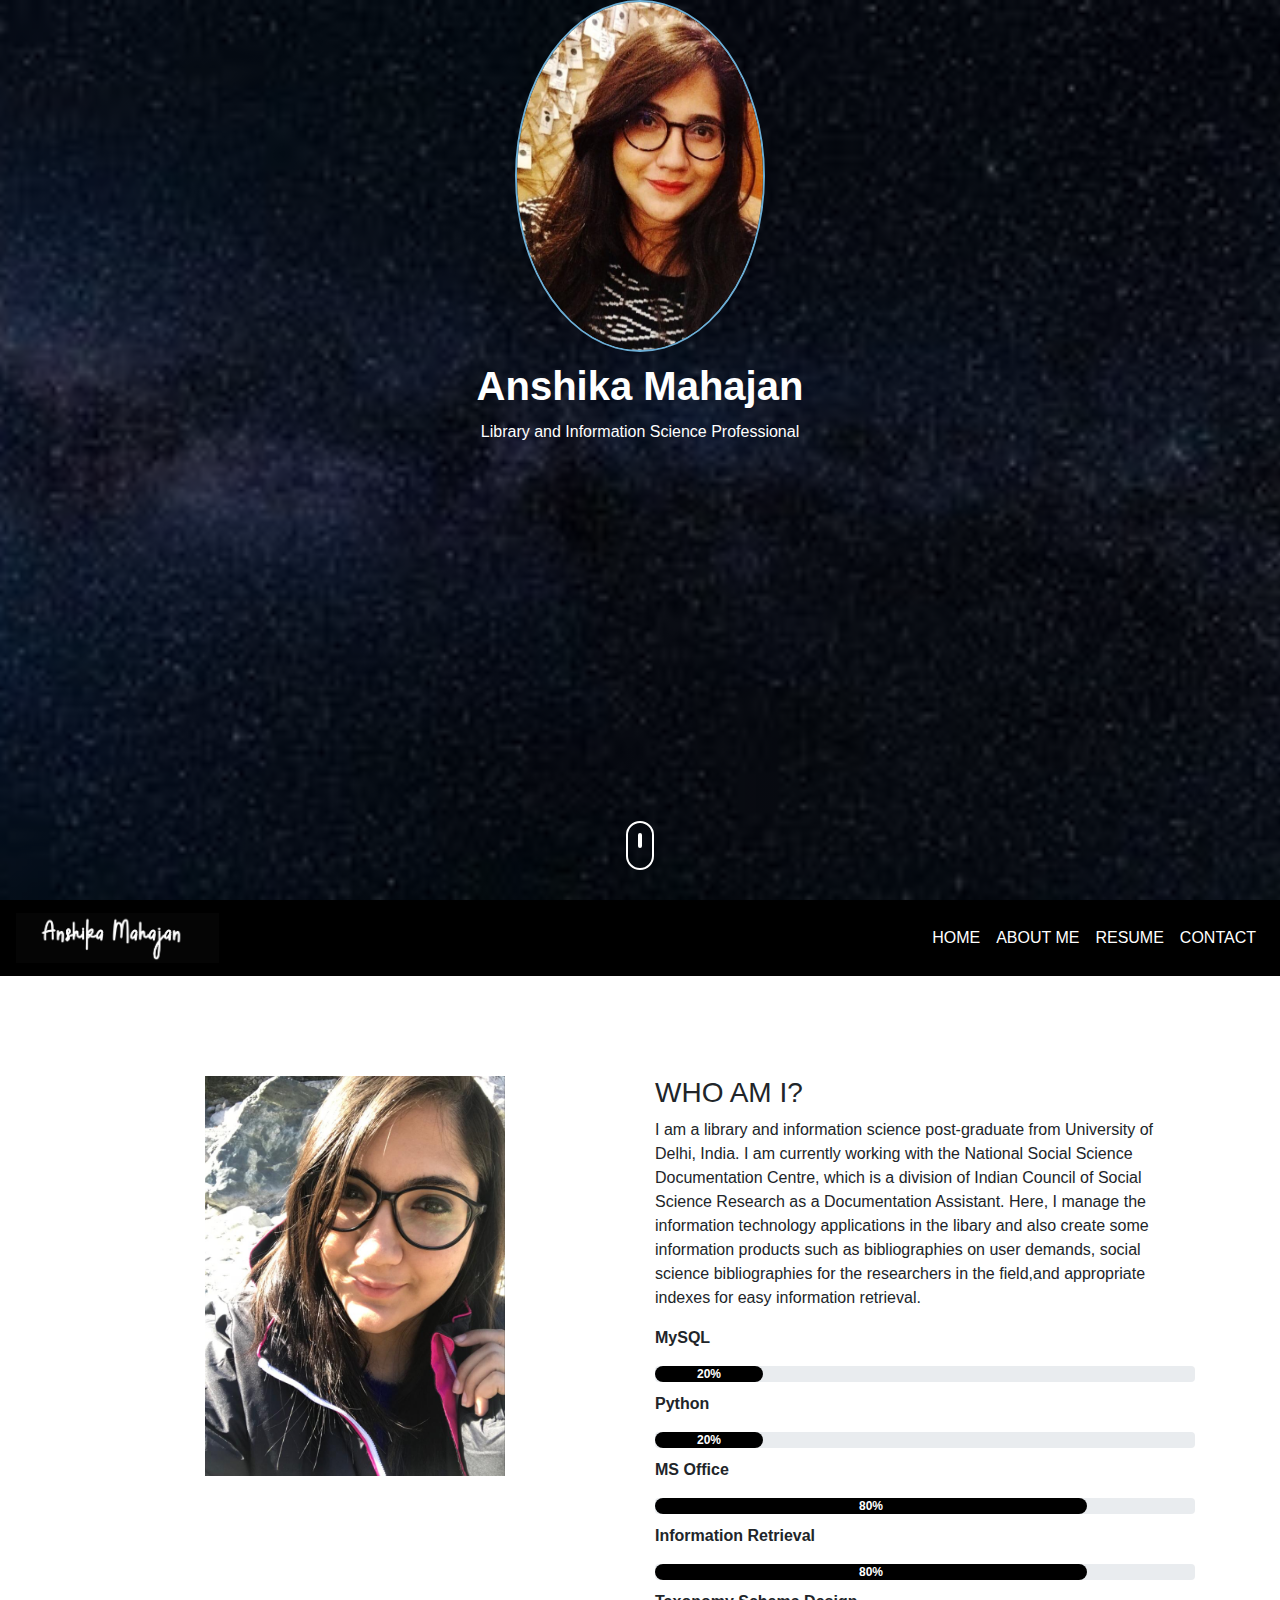
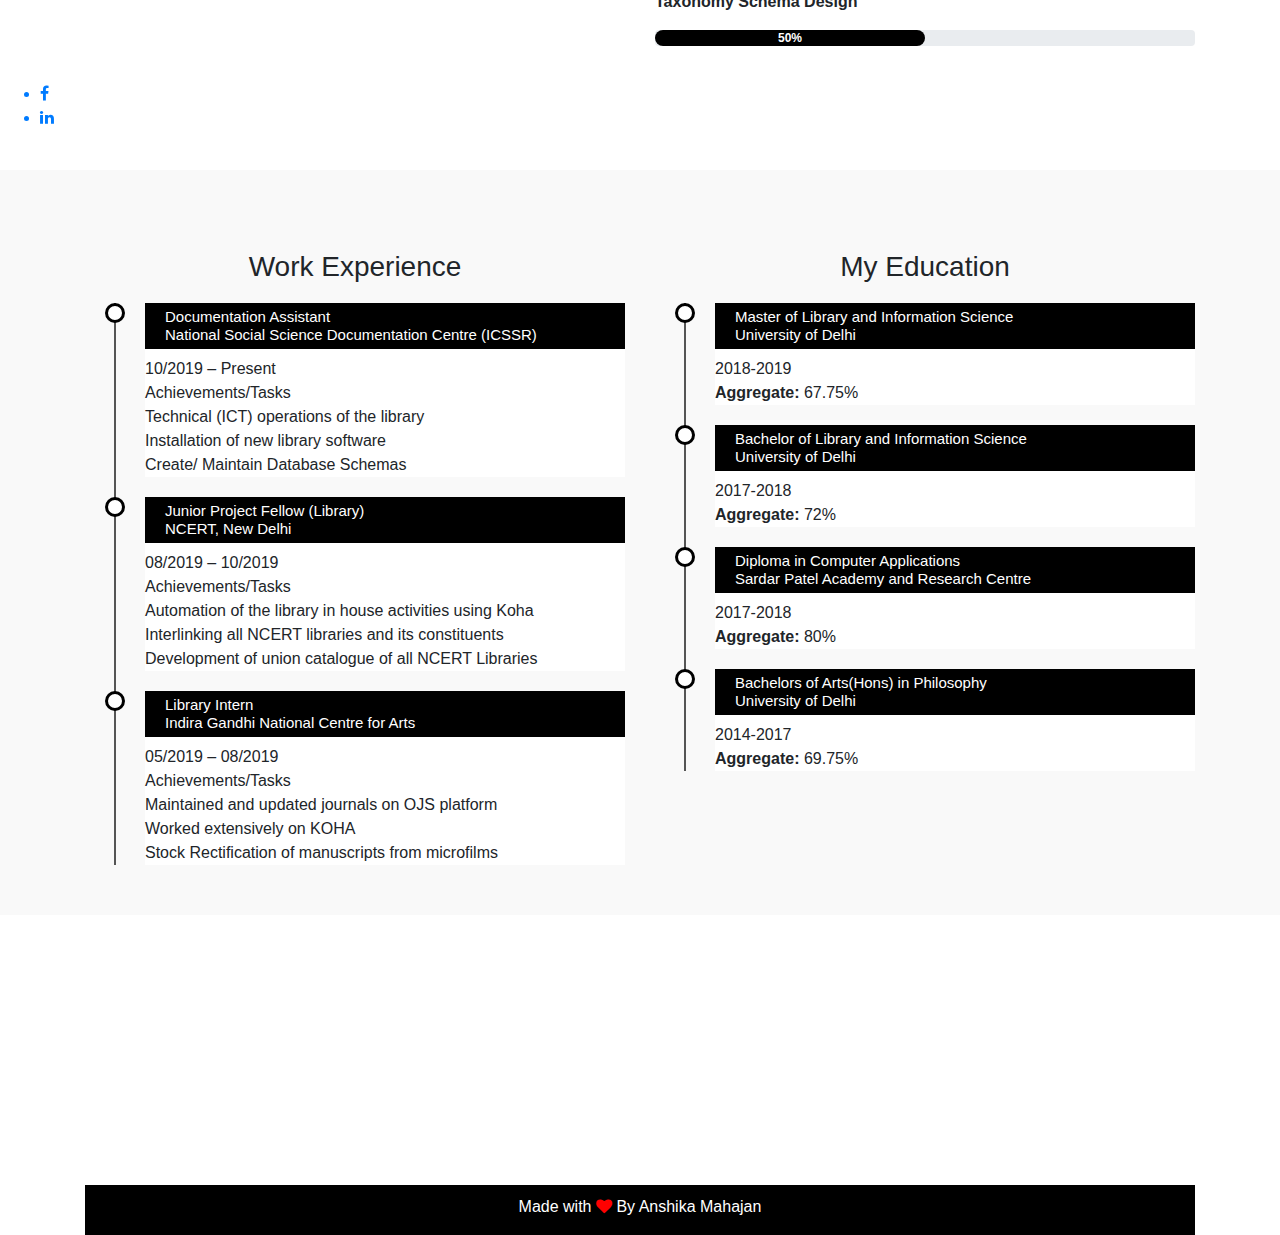
==== index.html @ 8bea2b6a "Renaming resume.html to index.html" ====
<html>
<head>
<title> Anshika's Resume </title>
<link rel="stylesheet" href="style.css">
<link rel="stylesheet" href="https://stackpath.bootstrapcdn.com/bootstrap/4.4.1/css/bootstrap.min.css">
<script src="https://code.jquery.com/jquery-3.4.1.slim.min.js"></script>
<script src="https://cdn.jsdelivr.net/npm/popper.js@1.16.0/dist/umd/popper.min.js"></script>
<script src="https://stackpath.bootstrapcdn.com/bootstrap/4.4.1/js/bootstrap.min.js"></script>

<link rel="stylesheet" href="https://stackpath.bootstrapcdn.com/font-awesome/4.7.0/css/font-awesome.min.css">
</head>
<body>

<!--------------header section------------>
<section id="header">
<div class="container text-center">
<div class="user-box">
<img src="img/1.jpeg">
<h1> Anshika Mahajan </h1>
<p>Library and Information Science Professional</p>
</div>
</div>
<div class="scroll-btn">
<div class="scroll-bar"> <a href= "#about"><span></span> </a> </div>

</div>
</section>
<!-------------User-Info Section----------------->
<section id="user-info">
<div class="nav-bar">
<nav class="navbar navbar-expand-lg">
  <a class="navbar-brand" href="#"> <img src="img/3.jpg"></a>
  <button class="navbar-toggler" type="button" data-toggle="collapse" data-target="#navbarSupportedContent" aria-controls="navbarSupportedContent" aria-expanded="false" aria-label="Toggle navigation">
    <i class="fa fa-bars"></i>
  </button>

  <div class="collapse navbar-collapse" id="navbarSupportedContent">
    <ul class="navbar-nav ml-auto">
      <li class="nav-item">
        <a class="nav-link" href="#top">HOME</a>
      </li>
      <li class="nav-item">
        <a class="nav-link" href="#about">ABOUT ME</a>
      </li>
 
      <li class="nav-item">
        <a class="nav-link" href="#resume">RESUME</a>
      </li>
	<li class="nav-item">
          <a class="nav-link" href="#contact">CONTACT</a>
      </li>
    </ul>
  </div>
</nav>
</div>

  <!-----------------About-------->

<div class="about container" id="about"> 
<div class="row">
<div class="col-md-6 text-center">
<img src="img/2.jpeg" class="profile-img">
</div>
<div class="col-md-6">
<h3> WHO AM I? </h3>
<p>
I am a library and information science post-graduate from University of Delhi, India. I am currently working with the National Social Science Documentation Centre, which is a division of Indian Council of Social Science Research as a Documentation Assistant. Here, I manage the information technology applications in the libary and also create some information products such as bibliographies on user demands, social science bibliographies for the researchers in the field,and appropriate indexes for easy information retrieval. </p>

<div class="skills-bar">
<p>MySQL</p>
<div class="progress">
<div class="progress-bar" style="width:20%;"> 20% </div>
</div>

<p>Python</p>
<div class="progress">
<div class="progress-bar" style="width:20%;"> 20% </div>
</div>

<p>MS Office </p>
<div class="progress">
<div class="progress-bar" style="width:80%;"> 80% </div>
</div>

<p>Information Retrieval</p>
<div class="progress">
<div class="progress-bar" style="width:80%;"> 80% </div>
</div>

<p>Taxonomy Schema Design</p>
<div class="progress">
<div class="progress-bar" style="width:50%;"> 50% </div>
</div>
</div>
</div>
</div>
</div>
</div>
  <!-------------------Social icons---------------->
<div class="social-icons">
<ul>
<a href= "https://www.facebook.com/anshika.mahajan10"> <li> <i class="fa fa-facebook"></i></li></a>
<a href= "https://www.linkedin.com/in/anshika-mahajan-1095/"> <li> <i class="fa fa-linkedin"></i></li></a>
</ul>
</div>

  <!----------------Resume------------------------>
<div class="resume" id="resume">
<div class="container">
<div class="row">
<div class="col-md-6">
<h3 class="text-center"> Work Experience </h3>
<ul class="timeline">
<li>
<h4> Documentation Assistant <br>
National Social Science Documentation Centre (ICSSR)</h4>
<p>10/2019 – Present<br>
Achievements/Tasks<br>
Technical (ICT) operations of the library<br>
Installation of new library software<br>
Create/ Maintain Database Schemas
</p>
</li>

<li>
<h4> Junior Project Fellow (Library) <br>
NCERT, New Delhi</h4>
<p>08/2019 – 10/2019<br>
Achievements/Tasks<br>
Automation of the library in house activities using Koha<br>
Interlinking all NCERT libraries and its constituents<br>
Development of union catalogue of all NCERT Libraries
</p>
</li>

<li>
<h4> Library Intern <br>
Indira Gandhi National Centre for Arts</h4>
<p>05/2019 – 08/2019<br>
Achievements/Tasks<br>
Maintained and updated journals on OJS platform<br>
Worked extensively on KOHA<br>
Stock Rectification of manuscripts from microfilms<br>
</p>
</li>
</ul>
</div>
<div class="col-md-6">
<h3 class="text-center"> My Education </h3>
<ul class="timeline">
<li>
<h4> Master of Library and Information Science <br>
University of Delhi</h4>
<p>2018-2019<br>
<b>Aggregate:</b> 67.75%
</p>
</li>
<li>
<h4> Bachelor of Library and Information Science <br>
University of Delhi</h4>
<p>2017-2018<br>
<b>Aggregate:</b> 72%
</p>
</li>

<li>
<h4> Diploma in Computer Applications <br>
Sardar Patel Academy and Research Centre</h4>
<p>2017-2018<br>
<b>Aggregate:</b> 80%
</p>
</li>

<li>
<h4> Bachelors of Arts(Hons) in Philosophy <br>
University of Delhi</h4>
<p>2014-2017<br>
<b>Aggregate:</b> 69.75%
</p>
</li>

</ul>
</div>
</div>
</div>
</div>
</div>

<!----------Contact------------------->
<div class="contact" id="contact">
<div class="container text-center">
<h1> Contact Me </h1>
<i class="fa fa-envelope"></i>
<p>anshika.mahajan10@gmail.com</p>
<div class="row">
<div class="col-md-4">


</div>
</div>
<button type="button" class="btn btn-primary"><i class="fa fa-download"></i> Resume</button>

<button type="button" class="btn btn-primary"><i class="fa fa-rocket"></i> Hire Me</button>
<div class="footer text-center">
<p> Made with <i class="fa fa-heart"></i> By Anshika Mahajan </p>
</div>
</div>
</div>
</section>


<!-----------------Smooth Scroll---------------------->
<script src="smooth-scroll.js"></script>
<script>
	var scroll = new SmoothScroll('a[href*="#"]');
</script>
</body>
</html>
---- style.css ----
body
{
	margin: 0;
	padding: 0;
	font-family: sans-serif;
}
/*------------Header CSS----------------*/
#header
{
	height: 100vh;
	background: linear-gradient(rgba(0,0,0,0.6), rgba(0,0,0,0.6)), url(img/background.jpeg);
	background-position: center;
	background-size: cover;
	background-attachment: fixed;
}
.user-box
{
	top: 50%;
	left: 50%;
	transform: translate(-50%,-50%)
	position: absolute;
}
.user-box img
{
	border-radius: 50%;
	width: 250px;
	border: 2px solid #6caed5;
}
.user-box h1
{
	color:#fff;
	font-weight: bold;
	margin: 10px;
}
.user-box p
{
	color: #fff;
	
}

.scroll-btn
{
	bottom: 30px;
	position: absolute;
	left: 50%;
	transform: translate(-50%);
	border: 2px solid #fff;
	padding: 10px 10px 20px;
	border-radius: 30px;
}
.scroll-bar span
{
	border: 2px solid #fff;
	font-size: 10px;
	border-radius: 30px;
}
.scroll-bar
{
	animation: mover 1s infinite alternate;
}
@keyframes mover
{
	0%{transform: translateY(0);}
	100%{transform: translateY(10px);}
}

/*--------------About------------*/

.about
{
	padding-top: 100px;
	padding-bottom: 50px;
}

.profile-img
{
	height: 400px;
}
.nav-bar
{
	top: 0;
	position: sticky;
	z-index: 2;
}
.navbar
{
	background-color: #000;
}
.navbar-brand img
{
	height: 50px;
}

.nav-bar .fa-bars
{
	font-size: 35px;
	color: #fff;
}
.navbar-toggler
{
	outline: none !important;
}

.navbar-nav
{
	float: right;
	text-align: right;
}

.nav-link
{
	color: #fff !important;
}

.skills-bar
{
	margin-bottom: 6px;
	font-weight: 600;
}
.progress
{
	border-radius: 16px;
	margin-bottom: 10px;
}

.progress-bar
{
	border-radius: 16px;
	background: #000 !important;
}

/*-----------Resume----------*/

.resume
{
	padding-top: 50px;
	padding-bottom: 30px;
	background: #f9f9f9;
}
.resume h3
{
	margin-top:30px;
}

.timeline
{
	list-style-type: none;
	position: relative;
}

.timeline:before
{
	content: '';
	background: #555;
	display: inline-block;
	position: absolute;
	left: 29px;
	width: 2px;
	height: 100%;
	z-index: 1;
}
.timeline li
{
	margin-top: 20px;
	margin-bottom: 20px;
	margin-left: 20px;
	background: #fff;
}

.timeline h4
{
	background-color: #000;
	padding: 5px 0 5px 20px;
	color: #fff;
	font-size: 15px;
}
.timeline li:before
{
	content: '';
	background: #fff;
	display: inline-block;
	position: absolute;
	border-radius: 50%;
	border: 3px solid #000;
	left: 20px;
	width: 20px;
	height: 20px;
	z-index: 1;
}

/*---------Contact------------*/
.contact
{
	padding-top: 50px;
	background: linear-gradient(rgba(0,0,0,0.8), rgba(0,0,0,0.8)), url(img/4.jpeg);
	background-position: center;
	background-size: cover;
	background-attachment: fixed;
	color: #fff;
}

.contact .btn
{
	padding: 10px 25px 10px 25px;
	margin: 5px;
	border-radius: 30px;
	border: 2px solid #fff;
	background: transparent;
}

.contact .btn:focus
{
	box-shadow: none !important;
}

.contact .btn:hover
{
	border: 2px solid #000 !important;
	transition: 0.6s;
}

.contact .btn .fa
{
	margin-right: 10px; 
}

.footer
{
	background: #000;
	height: 50px;
	margin-top: 50px;
	color: #fff;
	padding-top: 10px;
	margin-top:
}

.fa-heart
{
	color: red;
}

/*---------------Social Icons---------------*/

.social-icons
{
	top: 50%;
	transform: translateY(-50%);
	position: sticky;
	z-index: 1;
	width: 80px;
}
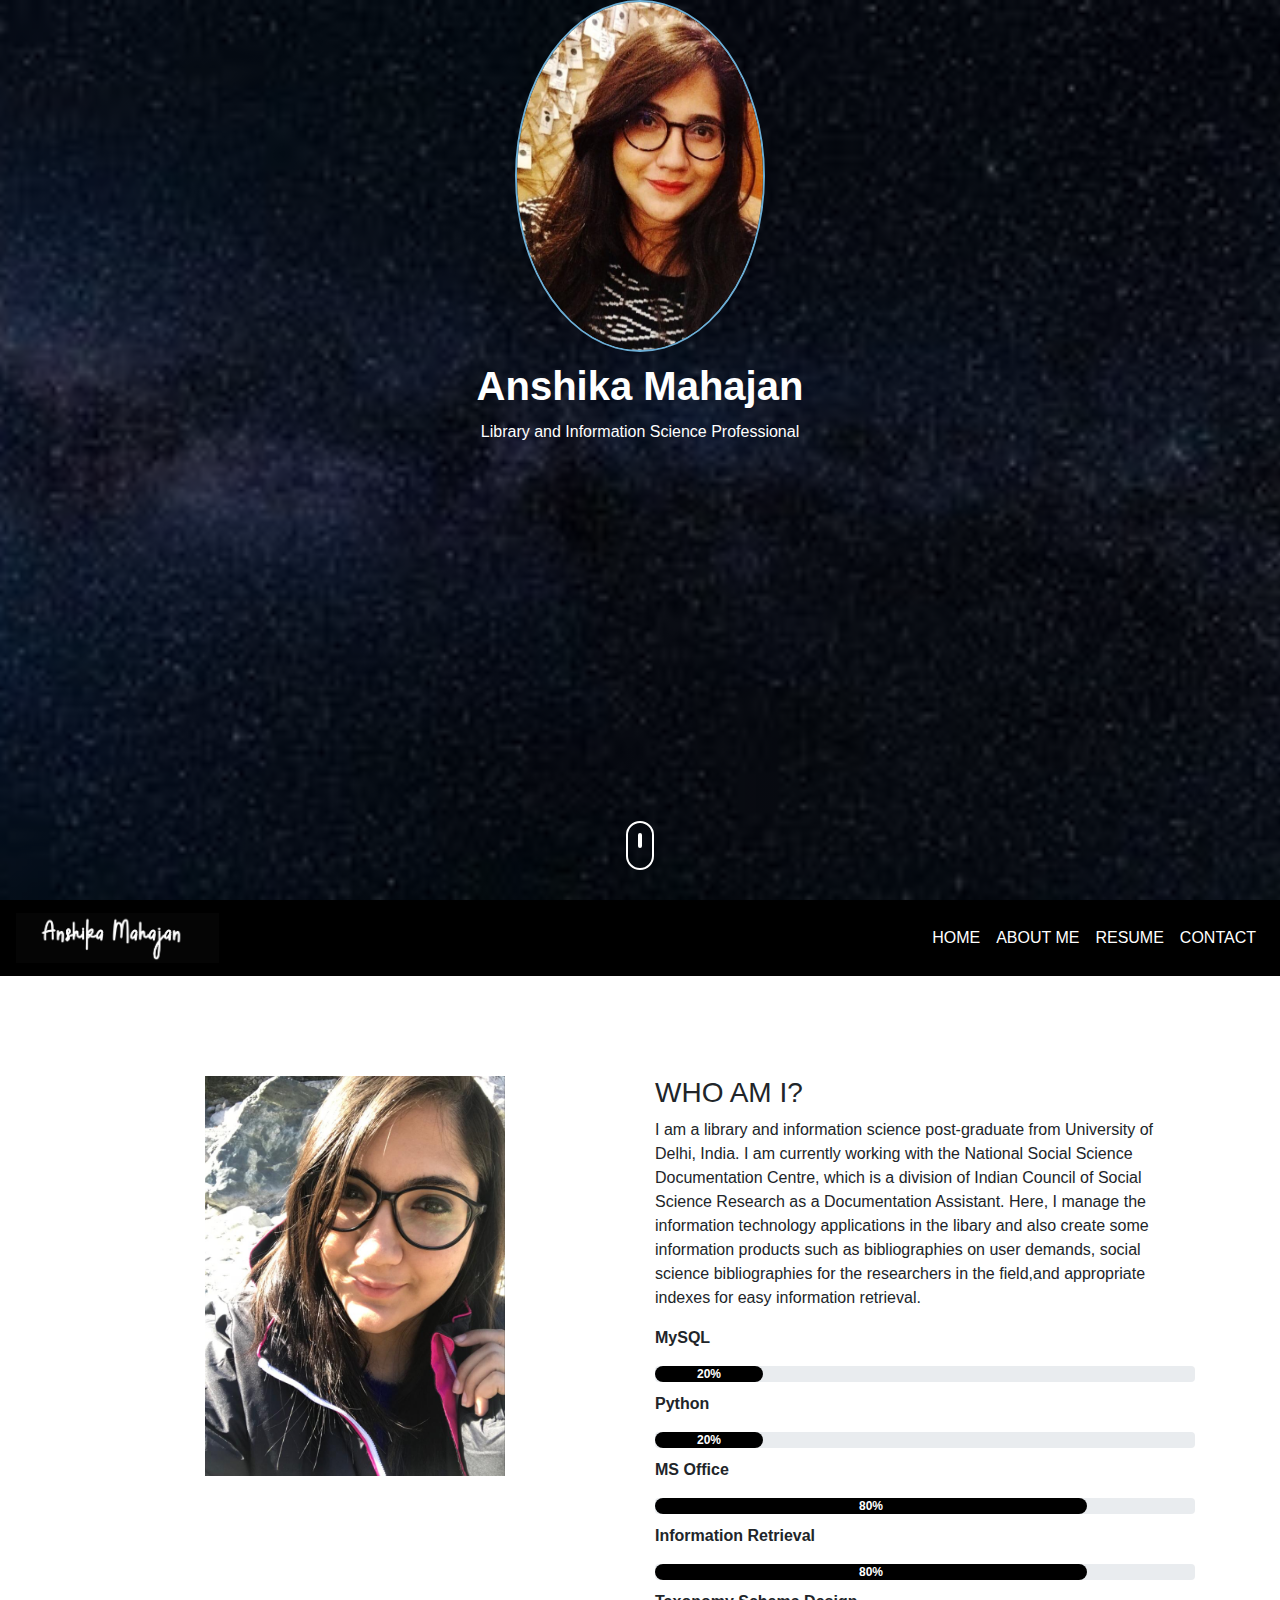
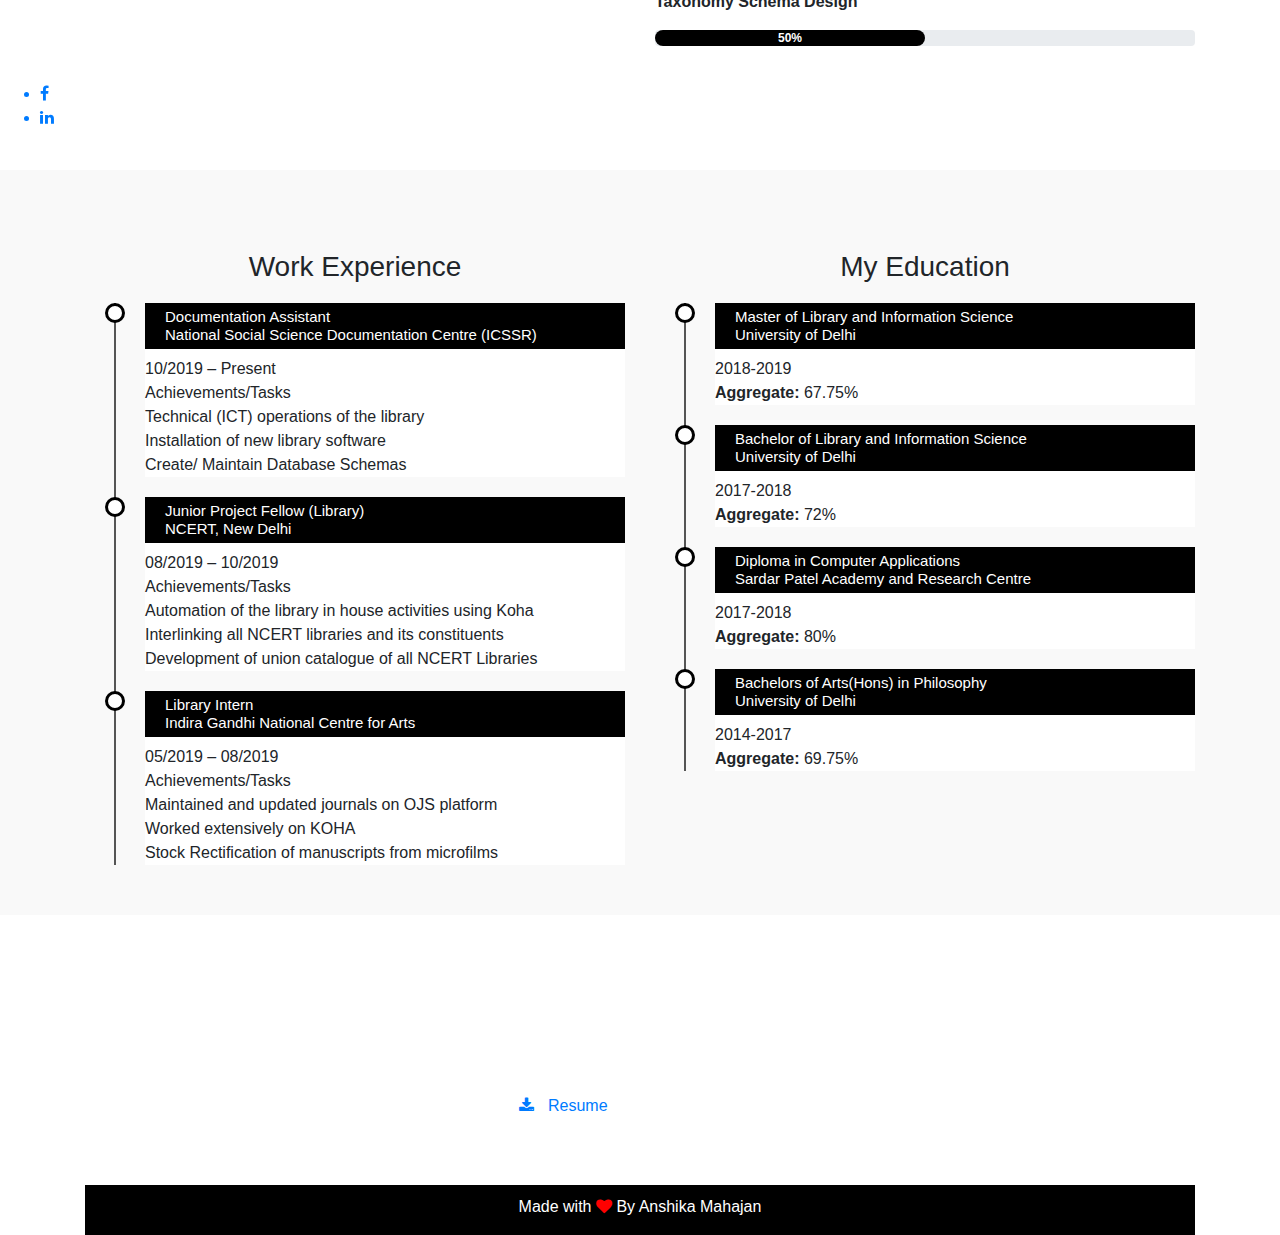
==== commit caaac290: "Adding Resume Link to the Website" ====
--- a/index.html
+++ b/index.html
@@ -198,7 +198,7 @@
 
 </div>
 </div>
-<button type="button" class="btn btn-primary"><i class="fa fa-download"></i> Resume</button>
+<button type="button" class="btn btn-primary"><a href="https://github.com/anshika2306/Website/raw/master/Anshika's%20Resume.pdf"><i class="fa fa-download"></i> Resume</a></button>
 
 <button type="button" class="btn btn-primary"><i class="fa fa-rocket"></i> Hire Me</button>
 <div class="footer text-center">
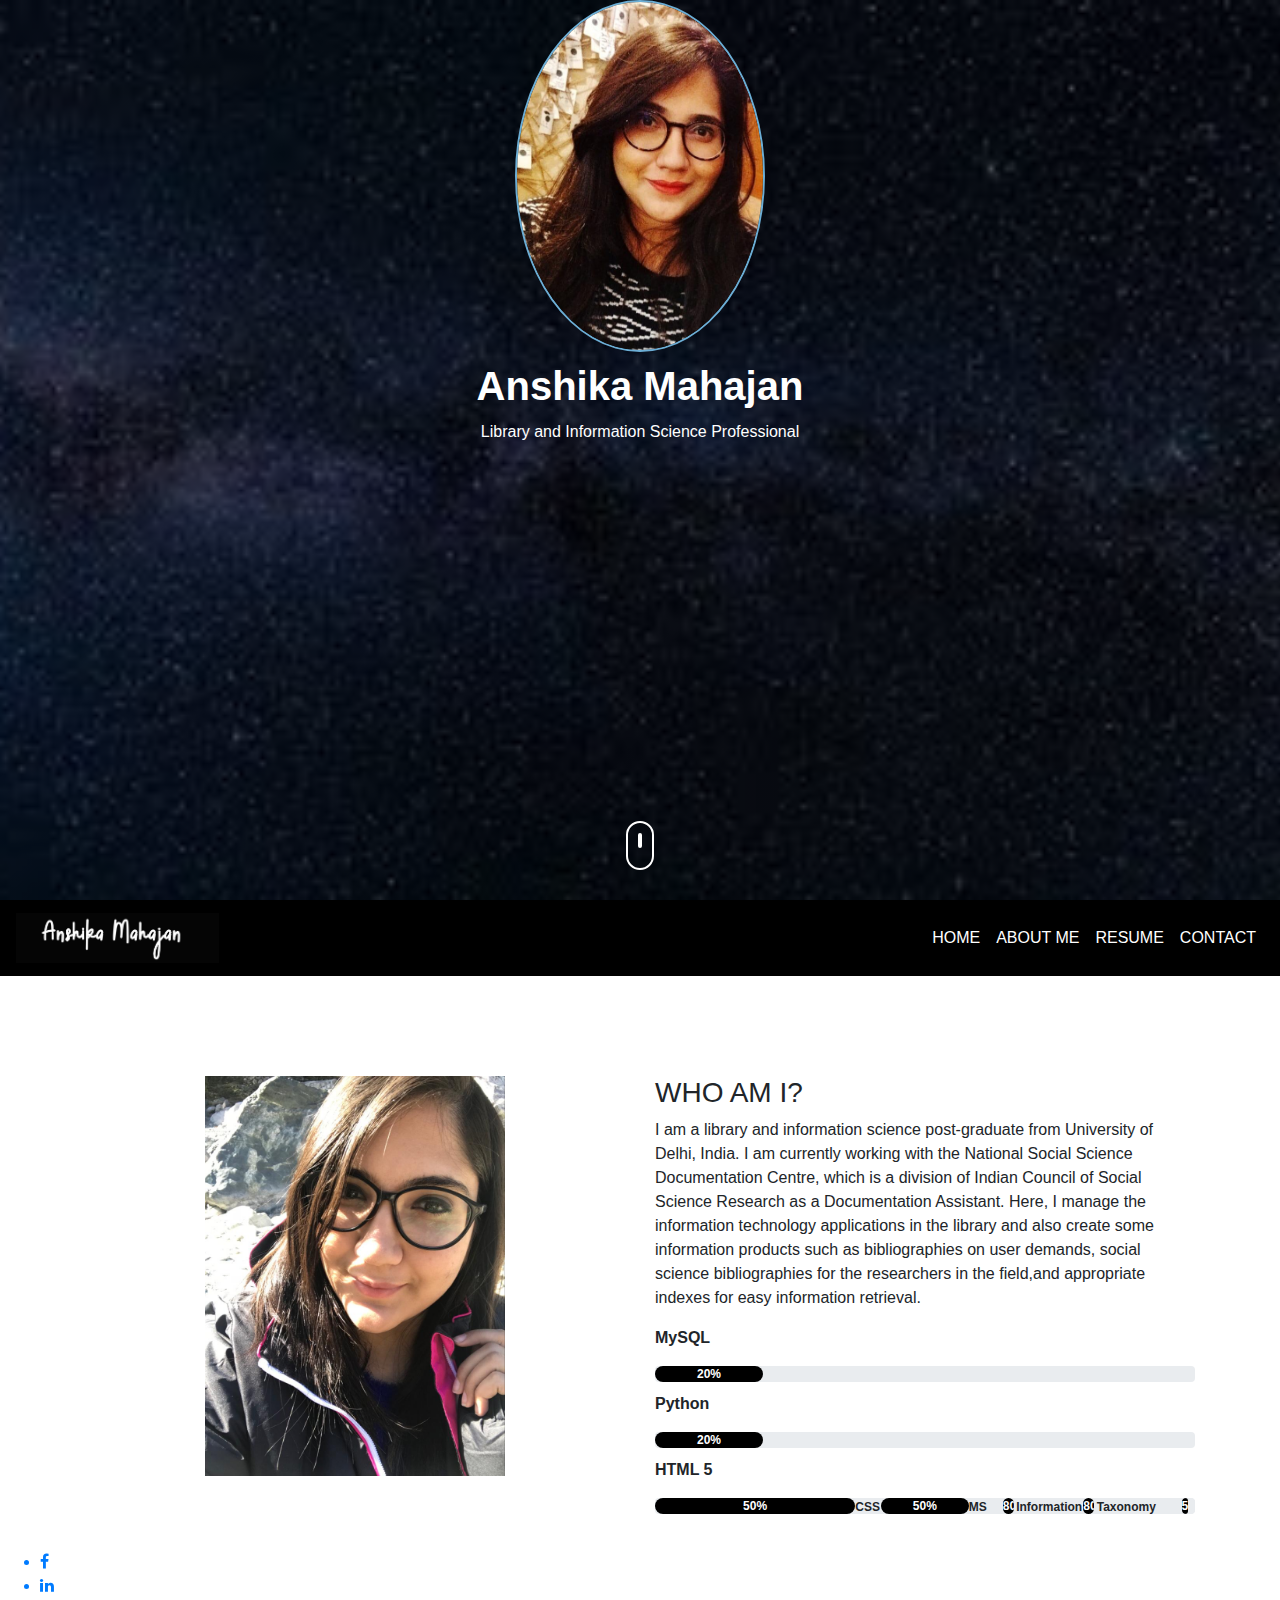
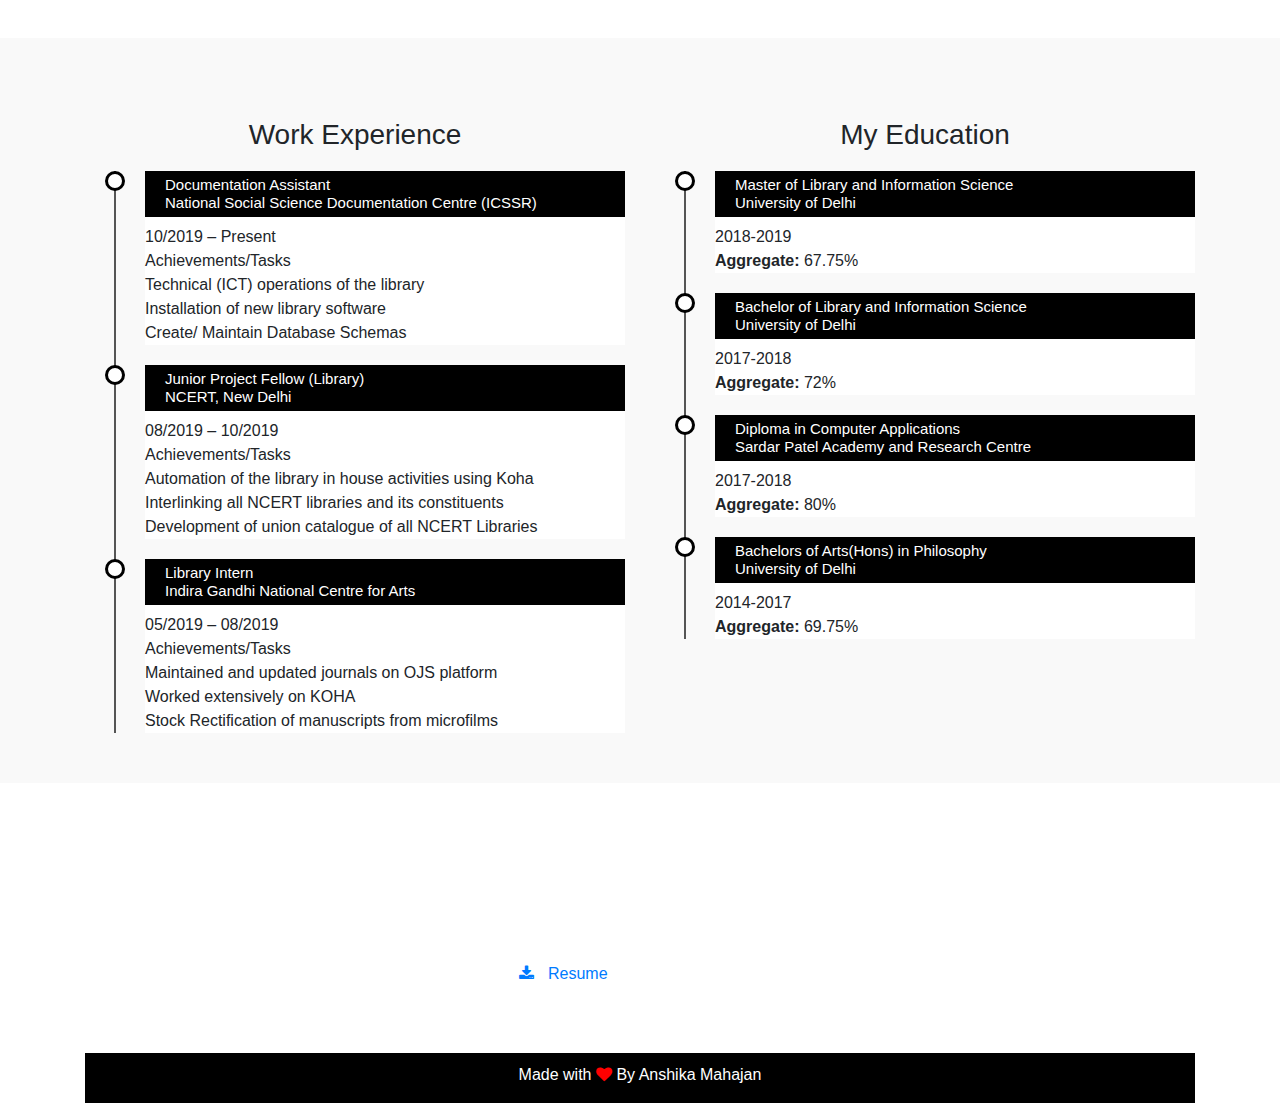
==== commit de97b803: "Update index.html" ====
--- a/index.html
+++ b/index.html
@@ -64,7 +64,7 @@
 <div class="col-md-6">
 <h3> WHO AM I? </h3>
 <p>
-I am a library and information science post-graduate from University of Delhi, India. I am currently working with the National Social Science Documentation Centre, which is a division of Indian Council of Social Science Research as a Documentation Assistant. Here, I manage the information technology applications in the libary and also create some information products such as bibliographies on user demands, social science bibliographies for the researchers in the field,and appropriate indexes for easy information retrieval. </p>
+I am a library and information science post-graduate from University of Delhi, India. I am currently working with the National Social Science Documentation Centre, which is a division of Indian Council of Social Science Research as a Documentation Assistant. Here, I manage the information technology applications in the library and also create some information products such as bibliographies on user demands, social science bibliographies for the researchers in the field,and appropriate indexes for easy information retrieval. </p>
 
 <div class="skills-bar">
 <p>MySQL</p>
@@ -76,7 +76,14 @@
 <div class="progress">
 <div class="progress-bar" style="width:20%;"> 20% </div>
 </div>
-
+<p>HTML 5</p>
+<div class="progress">
+<div class="progress-bar" style="width:50%;"> 50% </div>
+
+<p>CSS 3</p>
+<div class="progress">
+<div class="progress-bar" style="width:50%;"> 50% </div>
+	
 <p>MS Office </p>
 <div class="progress">
 <div class="progress-bar" style="width:80%;"> 80% </div>
@@ -90,6 +97,8 @@
 <p>Taxonomy Schema Design</p>
 <div class="progress">
 <div class="progress-bar" style="width:50%;"> 50% </div>
+</div>
+</div>
 </div>
 </div>
 </div>
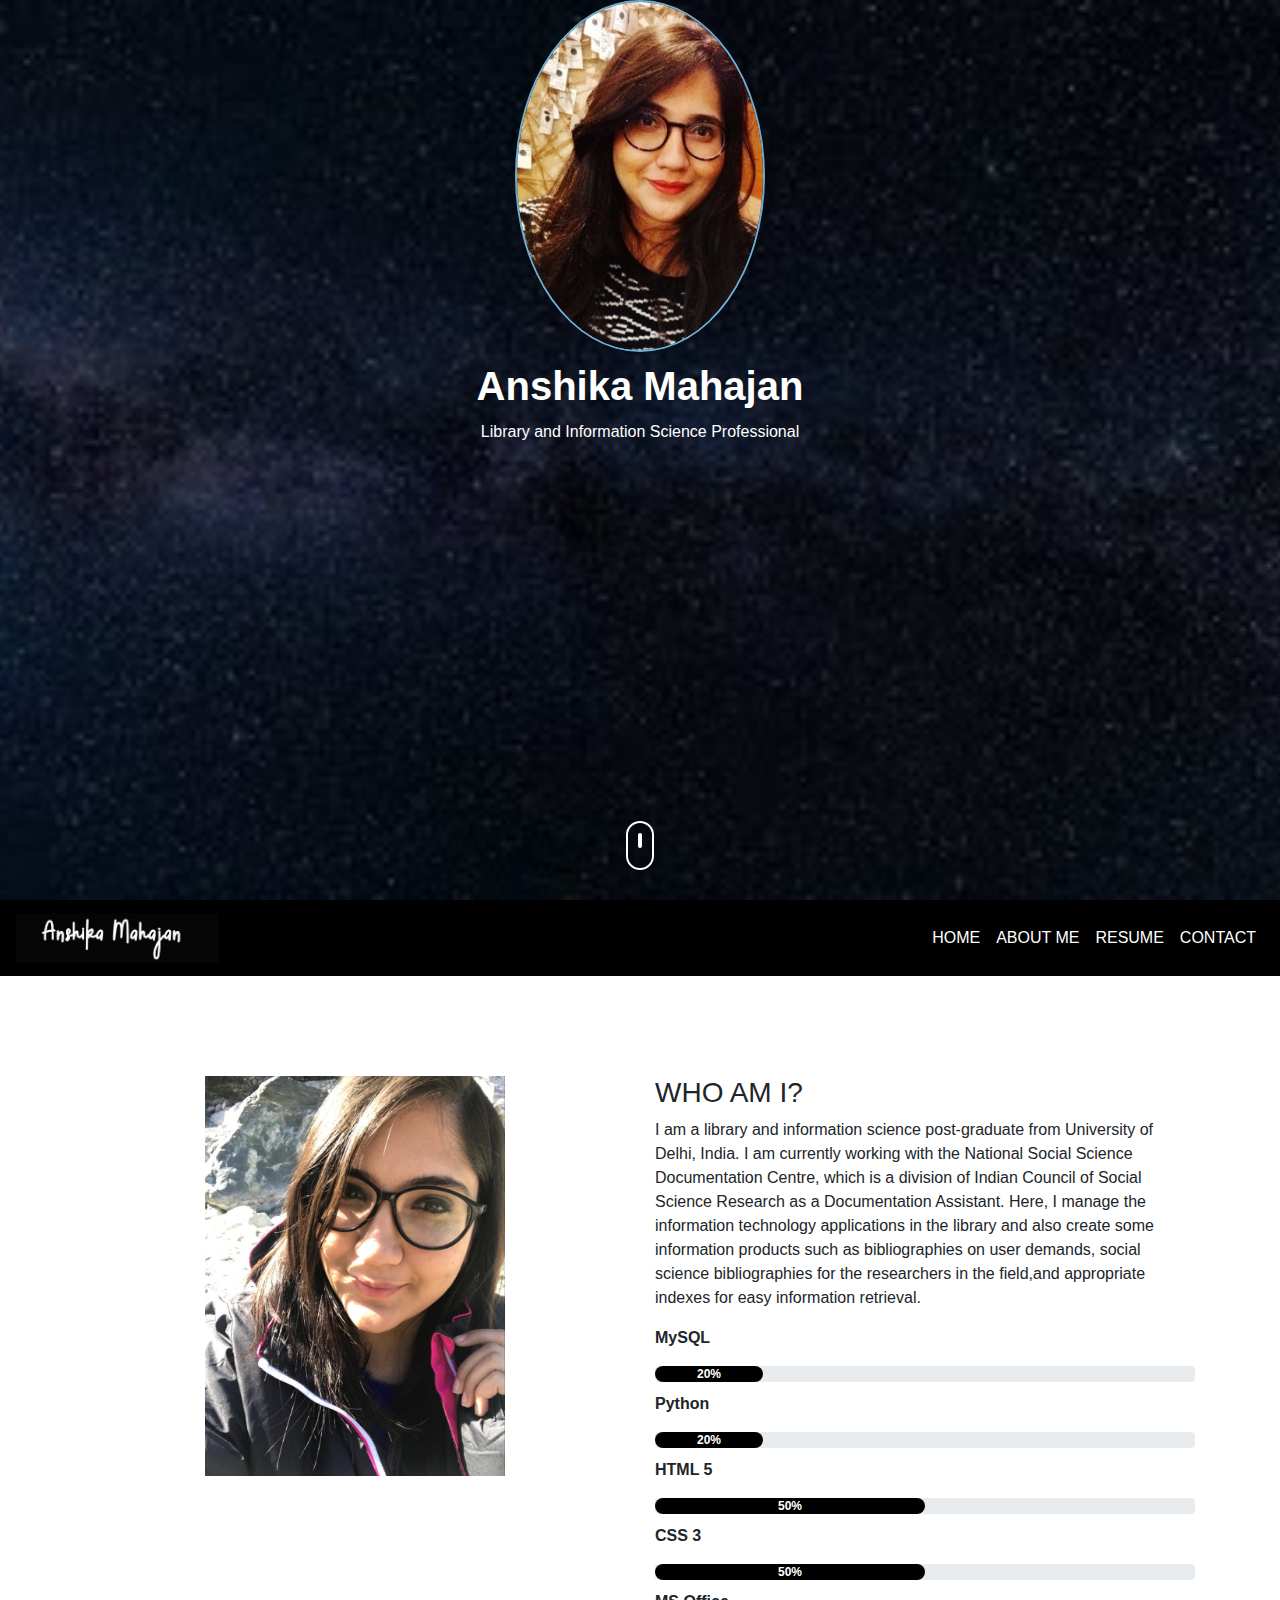
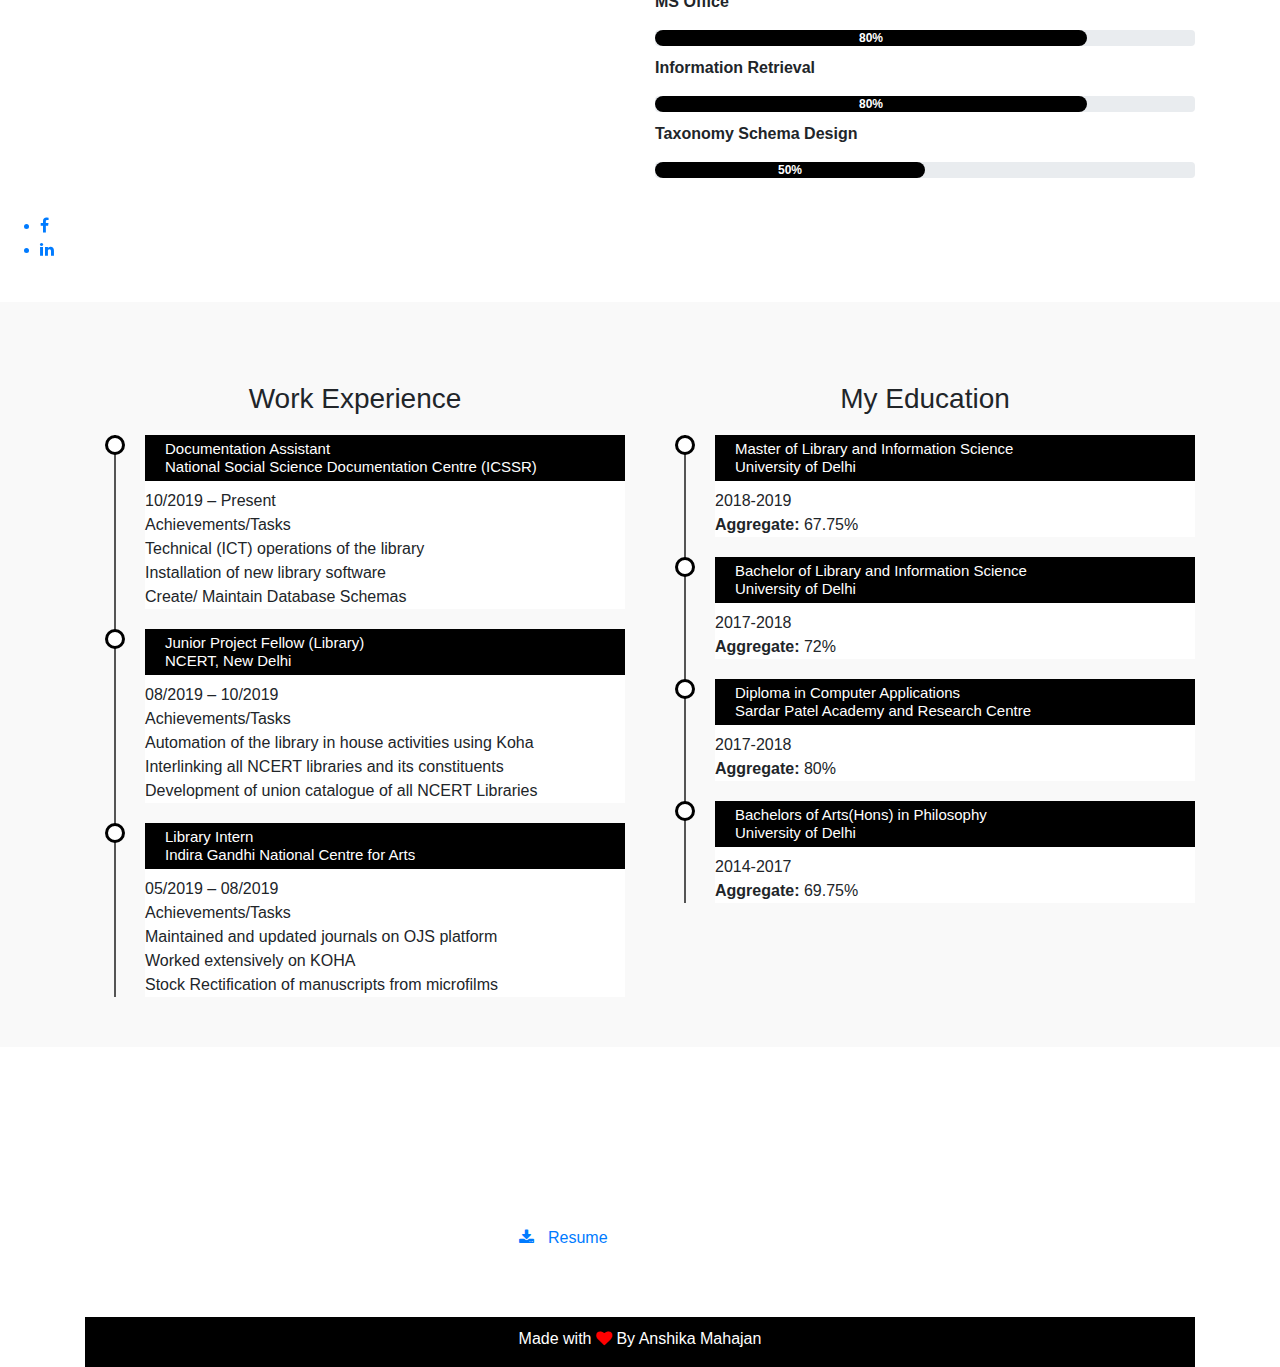
==== commit b606884a: "Update index.html" ====
--- a/index.html
+++ b/index.html
@@ -79,10 +79,11 @@
 <p>HTML 5</p>
 <div class="progress">
 <div class="progress-bar" style="width:50%;"> 50% </div>
-
+</div>
 <p>CSS 3</p>
 <div class="progress">
 <div class="progress-bar" style="width:50%;"> 50% </div>
+</div>
 	
 <p>MS Office </p>
 <div class="progress">
@@ -97,8 +98,6 @@
 <p>Taxonomy Schema Design</p>
 <div class="progress">
 <div class="progress-bar" style="width:50%;"> 50% </div>
-</div>
-</div>
 </div>
 </div>
 </div>
